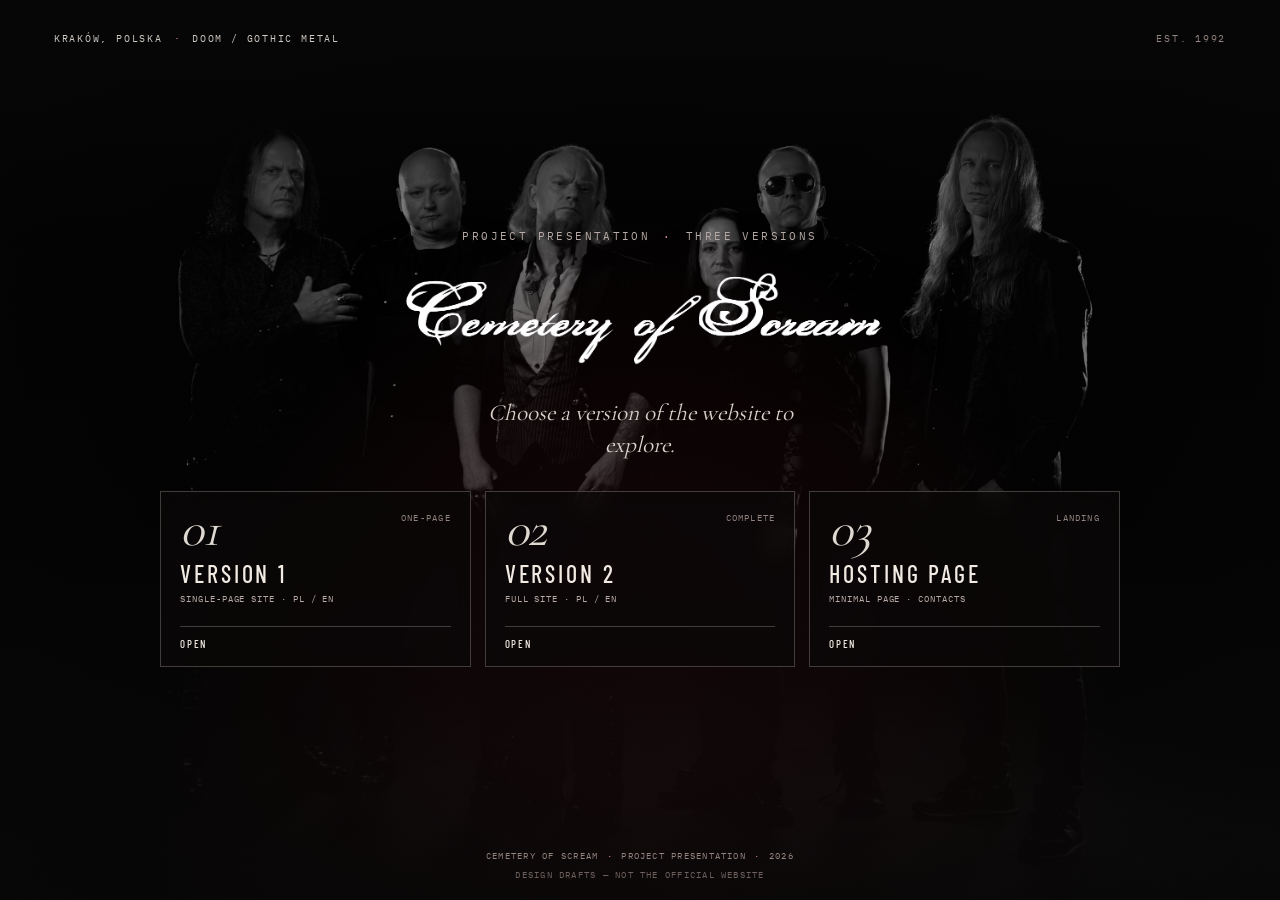
==== index.html @ 997afbc7 "Cemetery of Scream - project presentation (2026-10-24 14:51)" ====
<!doctype html>
<html lang="en">
<head>
  <meta charset="utf-8">
  <meta name="viewport" content="width=device-width, initial-scale=1">
  <title>Cemetery of Scream — Project Presentation</title>
  <meta name="description" content="Project presentation for Cemetery of Scream — three versions of the website: two full designs and a hosting landing page.">
  <meta name="theme-color" content="#080707">
  <meta name="robots" content="noindex, nofollow">
  <meta property="og:type" content="website">
  <meta property="og:title" content="Cemetery of Scream — Project Presentation">
  <meta property="og:description" content="Three versions of the website. Choose one to explore.">
  <meta property="og:image" content="https://igorwrd.github.io/Site-Cemetery-of-Scream/assets/img/landing-bg.jpg">
  <link rel="icon" href="assets/img/favicon-64.png" sizes="64x64" type="image/png">
  <link rel="preload" href="assets/img/landing-bg.jpg" as="image" fetchpriority="high">
  <link rel="preload" href="assets/fonts/cormorant-normal-latin-ext.woff2" as="font" type="font/woff2" crossorigin>
  <link rel="preload" href="assets/fonts/barlow-condensed-500-latin-ext.woff2" as="font" type="font/woff2" crossorigin>
  <link rel="stylesheet" href="css/landing.css">
</head>
<body>
  <div class="landing">
    <figure class="landing__media" aria-hidden="true">
      <img src="assets/img/landing-bg.jpg" alt="" width="2048" height="1365" fetchpriority="high" decoding="async">
    </figure>

    <header class="topbar">
      <p class="topbar__place">Kraków, Polska <span aria-hidden="true">·</span> Doom / gothic metal</p>
      <p class="topbar__est">Est. 1992</p>
    </header>

    <main class="stage">
      <p class="stage__kicker">Project presentation <span aria-hidden="true">·</span> Three versions</p>

      <h1 class="stage__title">
        <span class="visually-hidden">Cemetery of Scream — project presentation</span>
        <img src="assets/img/logo-white.png" alt="" width="1200" height="265" decoding="async">
      </h1>

      <p class="stage__lede">Choose a version of the website to explore.</p>

      <nav class="doors" aria-label="Website versions">
        <a class="door" href="version-1/">
          <span class="door__top">
            <span class="door__code" aria-hidden="true">01</span>
            <span class="door__mark">One-page</span>
          </span>
          <span class="door__name">Version 1</span>
          <span class="door__desc">Single-page site · PL / EN</span>
          <span class="door__action">Open</span>
        </a>

        <a class="door" href="version-2/">
          <span class="door__top">
            <span class="door__code" aria-hidden="true">02</span>
            <span class="door__mark">Complete</span>
          </span>
          <span class="door__name">Version 2</span>
          <span class="door__desc">Full site · PL / EN</span>
          <span class="door__action">Open</span>
        </a>

        <a class="door" href="hosting/">
          <span class="door__top">
            <span class="door__code" aria-hidden="true">03</span>
            <span class="door__mark">Landing</span>
          </span>
          <span class="door__name">Hosting Page</span>
          <span class="door__desc">Minimal page · contacts</span>
          <span class="door__action">Open</span>
        </a>
      </nav>
    </main>

    <footer class="colophon">
      <p>Cemetery of Scream <span aria-hidden="true">·</span> Project presentation <span aria-hidden="true">·</span> 2026</p>
      <p class="colophon__note">Design drafts — not the official website</p>
    </footer>
  </div>
</body>
</html>
---- css/landing.css ----
/* ==========================================================================
   Cemetery of Scream — project presentation start page
   ========================================================================== */

@font-face {
  font-family: "Cormorant Garamond";
  font-style: normal;
  font-weight: 400;
  font-display: swap;
  src: url("../assets/fonts/cormorant-normal-latin-ext.woff2") format("woff2");
  unicode-range: U+0100-02BA, U+02BD-02C5, U+02C7-02CC, U+02CE-02D7, U+02DD-02FF, U+0304, U+0308, U+0329, U+1D00-1DBF, U+1E00-1E9F, U+1EF2-1EFF, U+2020, U+20A0-20AB, U+20AD-20C4, U+2113, U+2C60-2C7F, U+A720-A7FF;
}

@font-face {
  font-family: "Cormorant Garamond";
  font-style: normal;
  font-weight: 400;
  font-display: swap;
  src: url("../assets/fonts/cormorant-normal-latin.woff2") format("woff2");
  unicode-range: U+0000-00FF, U+0131, U+0152-0153, U+02BB-02BC, U+02C6, U+02DA, U+02DC, U+0304, U+0308, U+0329, U+2000-206F, U+20AC, U+2122, U+2191, U+2193, U+2212, U+2215, U+FEFF, U+FFFD;
}

@font-face {
  font-family: "Barlow Condensed";
  font-style: normal;
  font-weight: 500;
  font-display: swap;
  src: url("../assets/fonts/barlow-condensed-500-latin-ext.woff2") format("woff2");
  unicode-range: U+0100-02BA, U+02BD-02C5, U+02C7-02CC, U+02CE-02D7, U+02DD-02FF, U+0304, U+0308, U+0329, U+1D00-1DBF, U+1E00-1E9F, U+1EF2-1EFF, U+2020, U+20A0-20AB, U+20AD-20C4, U+2113, U+2C60-2C7F, U+A720-A7FF;
}

@font-face {
  font-family: "Barlow Condensed";
  font-style: normal;
  font-weight: 500;
  font-display: swap;
  src: url("../assets/fonts/barlow-condensed-500-latin.woff2") format("woff2");
  unicode-range: U+0000-00FF, U+0131, U+0152-0153, U+02BB-02BC, U+02C6, U+02DA, U+02DC, U+0304, U+0308, U+0329, U+2000-206F, U+20AC, U+2122, U+2191, U+2193, U+2212, U+2215, U+FEFF, U+FFFD;
}

@font-face {
  font-family: "Barlow Condensed";
  font-style: normal;
  font-weight: 600;
  font-display: swap;
  src: url("../assets/fonts/barlow-condensed-600-latin-ext.woff2") format("woff2");
  unicode-range: U+0100-02BA, U+02BD-02C5, U+02C7-02CC, U+02CE-02D7, U+02DD-02FF, U+0304, U+0308, U+0329, U+1D00-1DBF, U+1E00-1E9F, U+1EF2-1EFF, U+2020, U+20A0-20AB, U+20AD-20C4, U+2113, U+2C60-2C7F, U+A720-A7FF;
}

@font-face {
  font-family: "Barlow Condensed";
  font-style: normal;
  font-weight: 600;
  font-display: swap;
  src: url("../assets/fonts/barlow-condensed-600-latin.woff2") format("woff2");
  unicode-range: U+0000-00FF, U+0131, U+0152-0153, U+02BB-02BC, U+02C6, U+02DA, U+02DC, U+0304, U+0308, U+0329, U+2000-206F, U+20AC, U+2122, U+2191, U+2193, U+2212, U+2215, U+FEFF, U+FFFD;
}

@font-face {
  font-family: "IBM Plex Mono";
  font-style: normal;
  font-weight: 400;
  font-display: swap;
  src: url("../assets/fonts/ibm-plex-mono-400-latin-ext.woff2") format("woff2");
  unicode-range: U+0100-02BA, U+02BD-02C5, U+02C7-02CC, U+02CE-02D7, U+02DD-02FF, U+0304, U+0308, U+0329, U+1D00-1DBF, U+1E00-1E9F, U+1EF2-1EFF, U+2020, U+20A0-20AB, U+20AD-20C4, U+2113, U+2C60-2C7F, U+A720-A7FF;
}

@font-face {
  font-family: "IBM Plex Mono";
  font-style: normal;
  font-weight: 400;
  font-display: swap;
  src: url("../assets/fonts/ibm-plex-mono-400-latin.woff2") format("woff2");
  unicode-range: U+0000-00FF, U+0131, U+0152-0153, U+02BB-02BC, U+02C6, U+02DA, U+02DC, U+0304, U+0308, U+0329, U+2000-206F, U+20AC, U+2122, U+2191, U+2193, U+2212, U+2215, U+FEFF, U+FFFD;
}

:root {
  color-scheme: dark;
  --soot: #080707;
  --paper: #f1eae3;
  --muted: #b8aba7;
  --faint: #91837f;
  --blood: #9b1d2b;
  --blood-light: #dc9096;
  --line: rgba(241, 234, 227, .24);
  --line-strong: rgba(241, 234, 227, .44);
  --font-display: "Cormorant Garamond", "Iowan Old Style", Georgia, serif;
  --font-ui: "Barlow Condensed", "Arial Narrow", "Segoe UI", sans-serif;
  --font-mono: "IBM Plex Mono", "Cascadia Code", Consolas, monospace;
  --ease: cubic-bezier(.2, .7, .2, 1);
  --gutter: clamp(1.15rem, 4.2vw, 4.5rem);
}

*,
*::before,
*::after { box-sizing: border-box; }

html { min-width: 320px; background: var(--soot); }

body {
  min-width: 320px;
  min-height: 100vh;
  margin: 0;
  overflow-x: clip;
  background: var(--soot);
  color: var(--paper);
  font-family: var(--font-ui);
  -webkit-font-smoothing: antialiased;
}

img { max-width: 100%; }

a { color: inherit; }

.visually-hidden {
  position: absolute;
  width: 1px;
  height: 1px;
  margin: -1px;
  padding: 0;
  overflow: hidden;
  clip: rect(0 0 0 0);
  clip-path: inset(50%);
  white-space: nowrap;
  border: 0;
}

/* ---------- shell ---------------------------------------------------------- */

.landing {
  position: relative;
  isolation: isolate;
  display: grid;
  grid-template-rows: auto minmax(0, 1fr) auto;
  min-height: 100vh;
  min-height: 100svh;
  padding: clamp(1.15rem, 2.4vw, 2rem) var(--gutter) clamp(1rem, 2vh, 1.5rem);
  overflow: hidden;
}

.landing__media {
  position: absolute;
  inset: 0;
  z-index: -2;
  margin: 0;
}

.landing__media img {
  display: block;
  width: 100%;
  height: 100%;
  object-fit: cover;
  object-position: center 34%;
  filter: grayscale(1) contrast(1.04) brightness(.7);
}

.landing__media::after {
  content: "";
  position: absolute;
  inset: 0;
  background:
    linear-gradient(to bottom,
      rgba(8, 7, 7, .84) 0%,
      rgba(8, 7, 7, .26) 26%,
      rgba(8, 7, 7, .32) 54%,
      rgba(8, 7, 7, .93) 100%),
    radial-gradient(ellipse at 50% 108%, rgba(133, 22, 36, .36), transparent 56%),
    radial-gradient(ellipse at 50% 42%, transparent 34%, rgba(8, 7, 7, .5) 100%);
}

/* ---------- top bar -------------------------------------------------------- */

.topbar {
  position: relative;
  z-index: 1;
  display: flex;
  align-items: flex-start;
  justify-content: space-between;
  gap: 1rem;
  font-family: var(--font-mono);
  font-size: .62rem;
  letter-spacing: .18em;
  line-height: 1.6;
  text-transform: uppercase;
}

.topbar p { margin: 0; }
.topbar__place { color: rgba(241, 234, 227, .86); }
.topbar__place span { padding-inline: .3em; color: var(--blood-light); }
.topbar__est { color: var(--faint); white-space: nowrap; }

/* ---------- stage ---------------------------------------------------------- */

.stage {
  position: relative;
  z-index: 1;
  display: flex;
  flex-direction: column;
  align-items: center;
  justify-content: center;
  width: 100%;
  min-width: 0;
  padding-block: clamp(1.5rem, 4vh, 3rem);
  text-align: center;
}

.stage__kicker {
  margin: 0 0 clamp(.9rem, 2.2vh, 1.5rem);
  font-family: var(--font-mono);
  font-size: clamp(.6rem, .48rem + .25vw, .7rem);
  letter-spacing: .22em;
  line-height: 1.6;
  text-transform: uppercase;
  color: var(--muted);
}

.stage__kicker span { padding-inline: .35em; color: var(--blood-light); }

.stage__title {
  max-width: 100%;
  min-width: 0;
  margin: 0;
}

.stage__title img {
  display: block;
  width: min(100%, clamp(16.5rem, 40vw, 32rem));
  height: auto;
  margin-inline: auto;
  filter: drop-shadow(0 8px 34px rgba(0, 0, 0, .72));
}

.stage__lede {
  max-width: 34ch;
  margin: clamp(.9rem, 2.2vh, 1.5rem) 0 0;
  font-family: var(--font-display);
  font-size: clamp(1.15rem, .95rem + .8vw, 1.45rem);
  font-style: italic;
  line-height: 1.35;
  color: #ddd3cd;
}

/* ---------- doors (the three buttons) ------------------------------------- */

.doors {
  display: grid;
  grid-template-columns: repeat(3, minmax(0, 1fr));
  gap: .85rem;
  width: min(100%, 60rem);
  min-width: 0;
  margin-top: clamp(1.4rem, 3.4vh, 2.4rem);
}

.door {
  display: flex;
  flex-direction: column;
  min-width: 0;
  min-height: 11rem;
  padding: 1.15rem 1.2rem 1rem;
  border: 1px solid var(--line);
  background: rgba(11, 9, 9, .66);
  color: var(--paper);
  text-align: left;
  text-decoration: none;
  backdrop-filter: blur(10px) saturate(.85);
  -webkit-backdrop-filter: blur(10px) saturate(.85);
  transition:
    transform .18s var(--ease),
    border-color .18s var(--ease),
    background-color .18s var(--ease);
}

.door__top {
  display: flex;
  align-items: flex-start;
  justify-content: space-between;
  gap: 1rem;
}

.door__code {
  font-family: var(--font-display);
  font-size: 3.1rem;
  font-style: italic;
  line-height: .75;
  letter-spacing: -.03em;
  color: rgba(241, 234, 227, .92);
  transition: color .18s var(--ease);
}

.door__mark {
  padding-top: .1rem;
  font-family: var(--font-mono);
  font-size: .54rem;
  letter-spacing: .14em;
  line-height: 1.5;
  text-transform: uppercase;
  color: var(--faint);
}

.door__name {
  display: block;
  margin-top: .8rem;
  font-family: var(--font-ui);
  font-size: clamp(1.35rem, 1.1rem + .5vw, 1.6rem);
  font-weight: 500;
  letter-spacing: .12em;
  line-height: 1.1;
  text-transform: uppercase;
}

.door__desc {
  display: block;
  margin-top: .3rem;
  font-family: var(--font-mono);
  font-size: .58rem;
  letter-spacing: .1em;
  line-height: 1.55;
  text-transform: uppercase;
  color: var(--muted);
}

.door__action {
  display: flex;
  align-items: center;
  justify-content: flex-start;
  gap: 1rem;
  margin-top: auto;
  padding-top: .65rem;
  border-top: 1px solid var(--line);
  font-family: var(--font-ui);
  font-size: .68rem;
  font-weight: 500;
  letter-spacing: .16em;
  text-transform: uppercase;
  transition: border-color .18s var(--ease);
}

.door:hover {
  transform: translateY(-3px);
  border-color: var(--blood-light);
  background-color: rgba(73, 16, 24, .74);
}

.door:hover .door__code { color: var(--blood-light); }
.door:hover .door__action { border-color: var(--line-strong); }

.door:active { transform: translateY(-1px); }

.door:focus-visible {
  outline: 2px solid var(--blood-light);
  outline-offset: 4px;
}

/* ---------- colophon ------------------------------------------------------- */

.colophon {
  position: relative;
  z-index: 1;
  font-family: var(--font-mono);
  font-size: .55rem;
  letter-spacing: .14em;
  line-height: 1.6;
  text-align: center;
  text-transform: uppercase;
  color: var(--faint);
}

.colophon p { margin: 0; }
.colophon p span { padding-inline: .25em; color: var(--blood-light); }
.colophon__note { margin-top: .3rem !important; color: rgba(145, 131, 127, .72); }

/* ---------- entrance ------------------------------------------------------- */

@keyframes rise {
  from { opacity: 0; transform: translateY(14px); }
  to { opacity: 1; transform: translateY(0); }
}

.stage__kicker,
.stage__title,
.stage__lede,
.door {
  animation: rise .6s var(--ease) backwards;
}

.stage__title { animation-delay: .06s; }
.stage__lede { animation-delay: .12s; }
.door:nth-child(1) { animation-delay: .18s; }
.door:nth-child(2) { animation-delay: .24s; }
.door:nth-child(3) { animation-delay: .3s; }

/* ---------- responsive ----------------------------------------------------- */

@media (max-width: 900px) {
  .doors {
    grid-template-columns: 1fr;
    width: min(100%, 34rem);
    gap: .6rem;
  }

  .door {
    min-height: 0;
    padding: .95rem 1.1rem .85rem;
  }

  .door__top { align-items: baseline; }
  .door__code { font-size: 2.35rem; }
  .door__name { margin-top: .55rem; }
  .door__action { margin-top: .9rem; }
}

@media (max-width: 620px) {
  .topbar {
    flex-direction: column;
    align-items: center;
    gap: .25rem;
    font-size: .56rem;
    letter-spacing: .14em;
    text-align: center;
  }

  .topbar__est { display: none; }

  .stage { padding-block: 1.6rem 1.4rem; }
  .stage__title img { width: min(100%, 19rem); }
  .stage__lede { font-size: 1.1rem; }
  .landing__media img { object-position: center 26%; }

  .colophon { font-size: .5rem; }
  .colophon__note { display: none; }
}

@media (max-height: 760px) and (min-width: 901px) {
  .stage { padding-block: 1rem; }
  .stage__title img { width: min(100%, clamp(14rem, 30vw, 25rem)); }
  .stage__lede { margin-top: .7rem; }
  .doors { margin-top: 1.1rem; }
  .door { min-height: 9.6rem; padding-top: .95rem; }
  .door__code { font-size: 2.6rem; }
}

@media (prefers-reduced-motion: reduce) {
  *,
  *::before,
  *::after {
    animation-duration: .01ms !important;
    animation-iteration-count: 1 !important;
    transition-duration: .01ms !important;
  }

  .stage__kicker,
  .stage__title,
  .stage__lede,
  .door { animation: none; }
}
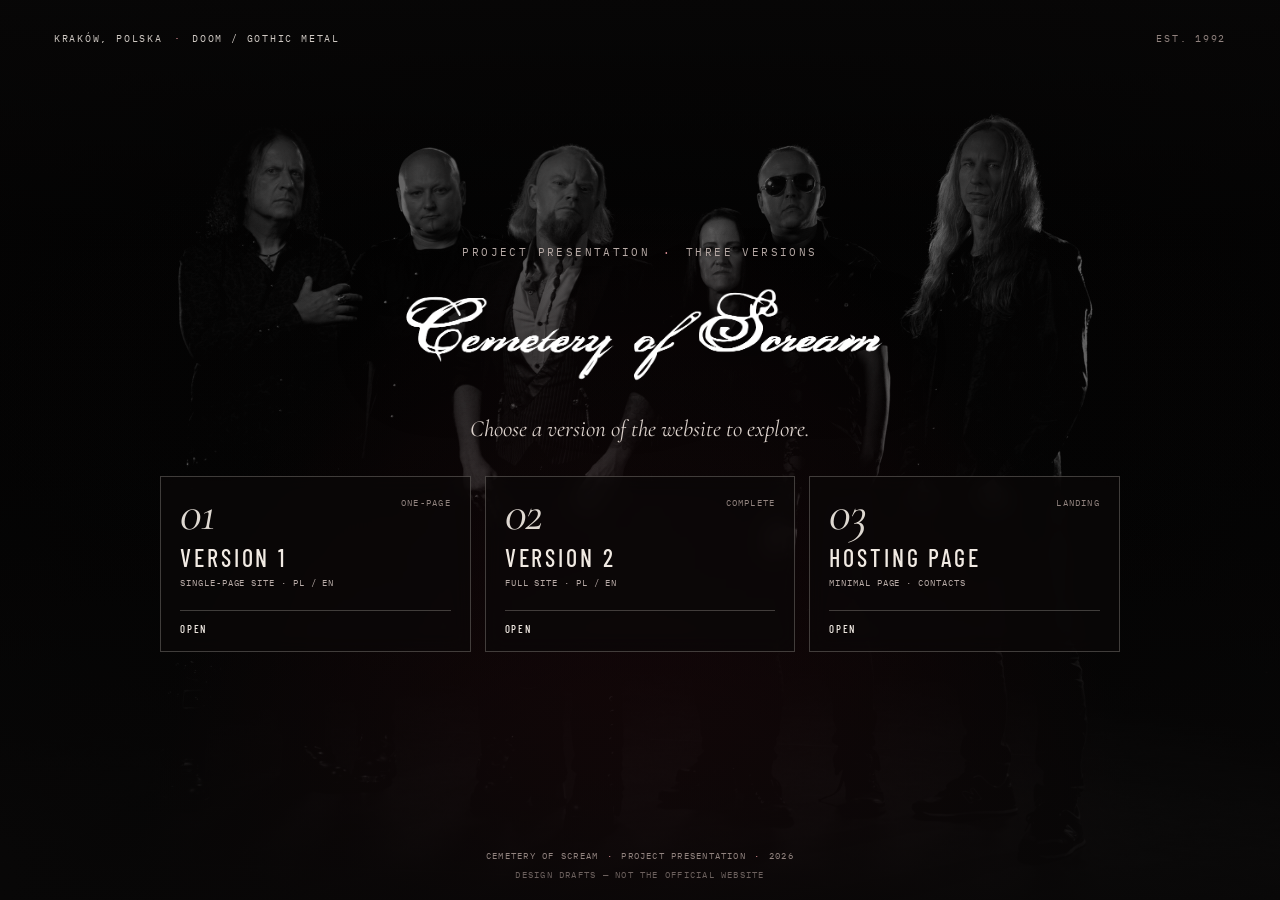
==== commit 87ff23da: "Cemetery of Scream - project presentation (2026-10-24 15:04)" ====
--- a/index.html
+++ b/index.html
@@ -13,7 +13,7 @@
   <meta property="og:image" content="https://igorwrd.github.io/Site-Cemetery-of-Scream/assets/img/landing-bg.jpg">
   <link rel="icon" href="assets/img/favicon-64.png" sizes="64x64" type="image/png">
   <link rel="preload" href="assets/img/landing-bg.jpg" as="image" fetchpriority="high">
-  <link rel="preload" href="assets/fonts/cormorant-normal-latin-ext.woff2" as="font" type="font/woff2" crossorigin>
+  <link rel="preload" href="assets/fonts/cormorant-italic-latin-ext.woff2" as="font" type="font/woff2" crossorigin>
   <link rel="preload" href="assets/fonts/barlow-condensed-500-latin-ext.woff2" as="font" type="font/woff2" crossorigin>
   <link rel="stylesheet" href="css/landing.css">
 </head>
--- a/css/landing.css
+++ b/css/landing.css
@@ -4,19 +4,19 @@
 
 @font-face {
   font-family: "Cormorant Garamond";
-  font-style: normal;
+  font-style: italic;
   font-weight: 400;
   font-display: swap;
-  src: url("../assets/fonts/cormorant-normal-latin-ext.woff2") format("woff2");
+  src: url("../assets/fonts/cormorant-italic-latin-ext.woff2") format("woff2");
   unicode-range: U+0100-02BA, U+02BD-02C5, U+02C7-02CC, U+02CE-02D7, U+02DD-02FF, U+0304, U+0308, U+0329, U+1D00-1DBF, U+1E00-1E9F, U+1EF2-1EFF, U+2020, U+20A0-20AB, U+20AD-20C4, U+2113, U+2C60-2C7F, U+A720-A7FF;
 }
 
 @font-face {
   font-family: "Cormorant Garamond";
-  font-style: normal;
+  font-style: italic;
   font-weight: 400;
   font-display: swap;
-  src: url("../assets/fonts/cormorant-normal-latin.woff2") format("woff2");
+  src: url("../assets/fonts/cormorant-italic-latin.woff2") format("woff2");
   unicode-range: U+0000-00FF, U+0131, U+0152-0153, U+02BB-02BC, U+02C6, U+02DA, U+02DC, U+0304, U+0308, U+0329, U+2000-206F, U+20AC, U+2122, U+2191, U+2193, U+2212, U+2215, U+FEFF, U+FFFD;
 }
 
@@ -164,6 +164,7 @@
       rgba(8, 7, 7, .26) 26%,
       rgba(8, 7, 7, .32) 54%,
       rgba(8, 7, 7, .93) 100%),
+    radial-gradient(ellipse 72% 46% at 50% 44%, rgba(8, 7, 7, .5), transparent 72%),
     radial-gradient(ellipse at 50% 108%, rgba(133, 22, 36, .36), transparent 56%),
     radial-gradient(ellipse at 50% 42%, transparent 34%, rgba(8, 7, 7, .5) 100%);
 }
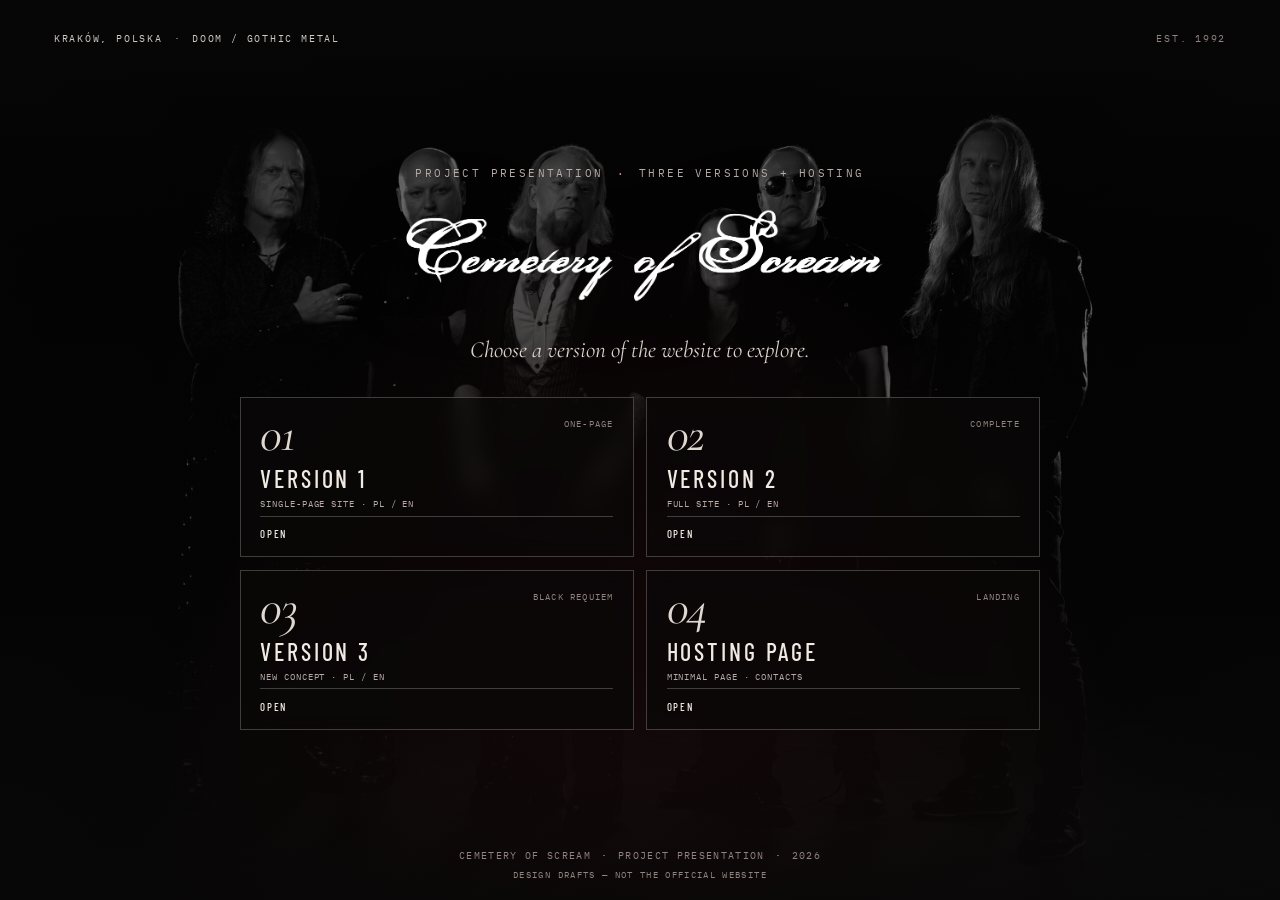
==== commit 3618fc3a: "Cemetery of Scream - project presentation (2026-10-25 15:16)" ====
--- a/index.html
+++ b/index.html
@@ -4,12 +4,12 @@
   <meta charset="utf-8">
   <meta name="viewport" content="width=device-width, initial-scale=1">
   <title>Cemetery of Scream — Project Presentation</title>
-  <meta name="description" content="Project presentation for Cemetery of Scream — three versions of the website: two full designs and a hosting landing page.">
+  <meta name="description" content="Project presentation for Cemetery of Scream — three versions of the website plus a hosting landing page.">
   <meta name="theme-color" content="#080707">
   <meta name="robots" content="noindex, nofollow">
   <meta property="og:type" content="website">
   <meta property="og:title" content="Cemetery of Scream — Project Presentation">
-  <meta property="og:description" content="Three versions of the website. Choose one to explore.">
+  <meta property="og:description" content="Three versions of the website and a hosting page. Choose one to explore.">
   <meta property="og:image" content="https://igorwrd.github.io/Site-Cemetery-of-Scream/assets/img/landing-bg.jpg">
   <link rel="icon" href="assets/img/favicon-64.png" sizes="64x64" type="image/png">
   <link rel="preload" href="assets/img/landing-bg.jpg" as="image" fetchpriority="high">
@@ -29,7 +29,7 @@
     </header>
 
     <main class="stage">
-      <p class="stage__kicker">Project presentation <span aria-hidden="true">·</span> Three versions</p>
+      <p class="stage__kicker">Project presentation <span aria-hidden="true">·</span> Three versions + hosting</p>
 
       <h1 class="stage__title">
         <span class="visually-hidden">Cemetery of Scream — project presentation</span>
@@ -39,7 +39,7 @@
       <p class="stage__lede">Choose a version of the website to explore.</p>
 
       <nav class="doors" aria-label="Website versions">
-        <a class="door" href="version-1/">
+        <a class="door" href="version-1/index.html">
           <span class="door__top">
             <span class="door__code" aria-hidden="true">01</span>
             <span class="door__mark">One-page</span>
@@ -49,7 +49,7 @@
           <span class="door__action">Open</span>
         </a>
 
-        <a class="door" href="version-2/">
+        <a class="door" href="version-2/index.html">
           <span class="door__top">
             <span class="door__code" aria-hidden="true">02</span>
             <span class="door__mark">Complete</span>
@@ -59,9 +59,19 @@
           <span class="door__action">Open</span>
         </a>
 
-        <a class="door" href="hosting/">
+        <a class="door" href="version-3/index.html">
           <span class="door__top">
             <span class="door__code" aria-hidden="true">03</span>
+            <span class="door__mark">Black Requiem</span>
+          </span>
+          <span class="door__name">Version 3</span>
+          <span class="door__desc">New concept · PL / EN</span>
+          <span class="door__action">Open</span>
+        </a>
+
+        <a class="door" href="hosting/index.html">
+          <span class="door__top">
+            <span class="door__code" aria-hidden="true">04</span>
             <span class="door__mark">Landing</span>
           </span>
           <span class="door__name">Hosting Page</span>
--- a/css/landing.css
+++ b/css/landing.css
@@ -245,9 +245,9 @@
 
 .doors {
   display: grid;
-  grid-template-columns: repeat(3, minmax(0, 1fr));
-  gap: .85rem;
-  width: min(100%, 60rem);
+  grid-template-columns: repeat(2, minmax(0, 1fr));
+  gap: .8rem;
+  width: min(100%, 50rem);
   min-width: 0;
   margin-top: clamp(1.4rem, 3.4vh, 2.4rem);
 }
@@ -256,7 +256,7 @@
   display: flex;
   flex-direction: column;
   min-width: 0;
-  min-height: 11rem;
+  min-height: 10rem;
   padding: 1.15rem 1.2rem 1rem;
   border: 1px solid var(--line);
   background: rgba(11, 9, 9, .66);
@@ -358,7 +358,7 @@
   position: relative;
   z-index: 1;
   font-family: var(--font-mono);
-  font-size: .55rem;
+  font-size: .6rem;
   letter-spacing: .14em;
   line-height: 1.6;
   text-align: center;
@@ -368,7 +368,7 @@
 
 .colophon p { margin: 0; }
 .colophon p span { padding-inline: .25em; color: var(--blood-light); }
-.colophon__note { margin-top: .3rem !important; color: rgba(145, 131, 127, .72); }
+.colophon__note { margin-top: .3rem !important; font-size: .54rem; color: var(--faint); }
 
 /* ---------- entrance ------------------------------------------------------- */
 
@@ -389,14 +389,15 @@
 .door:nth-child(1) { animation-delay: .18s; }
 .door:nth-child(2) { animation-delay: .24s; }
 .door:nth-child(3) { animation-delay: .3s; }
+.door:nth-child(4) { animation-delay: .36s; }
 
 /* ---------- responsive ----------------------------------------------------- */
 
 @media (max-width: 900px) {
   .doors {
-    grid-template-columns: 1fr;
-    width: min(100%, 34rem);
-    gap: .6rem;
+    grid-template-columns: repeat(2, minmax(0, 1fr));
+    width: min(100%, 44rem);
+    gap: .65rem;
   }
 
   .door {
@@ -427,7 +428,12 @@
   .stage__lede { font-size: 1.1rem; }
   .landing__media img { object-position: center 26%; }
 
-  .colophon { font-size: .5rem; }
+  .doors {
+    grid-template-columns: 1fr;
+    width: min(100%, 34rem);
+  }
+
+  .colophon { font-size: .54rem; }
   .colophon__note { display: none; }
 }
 
